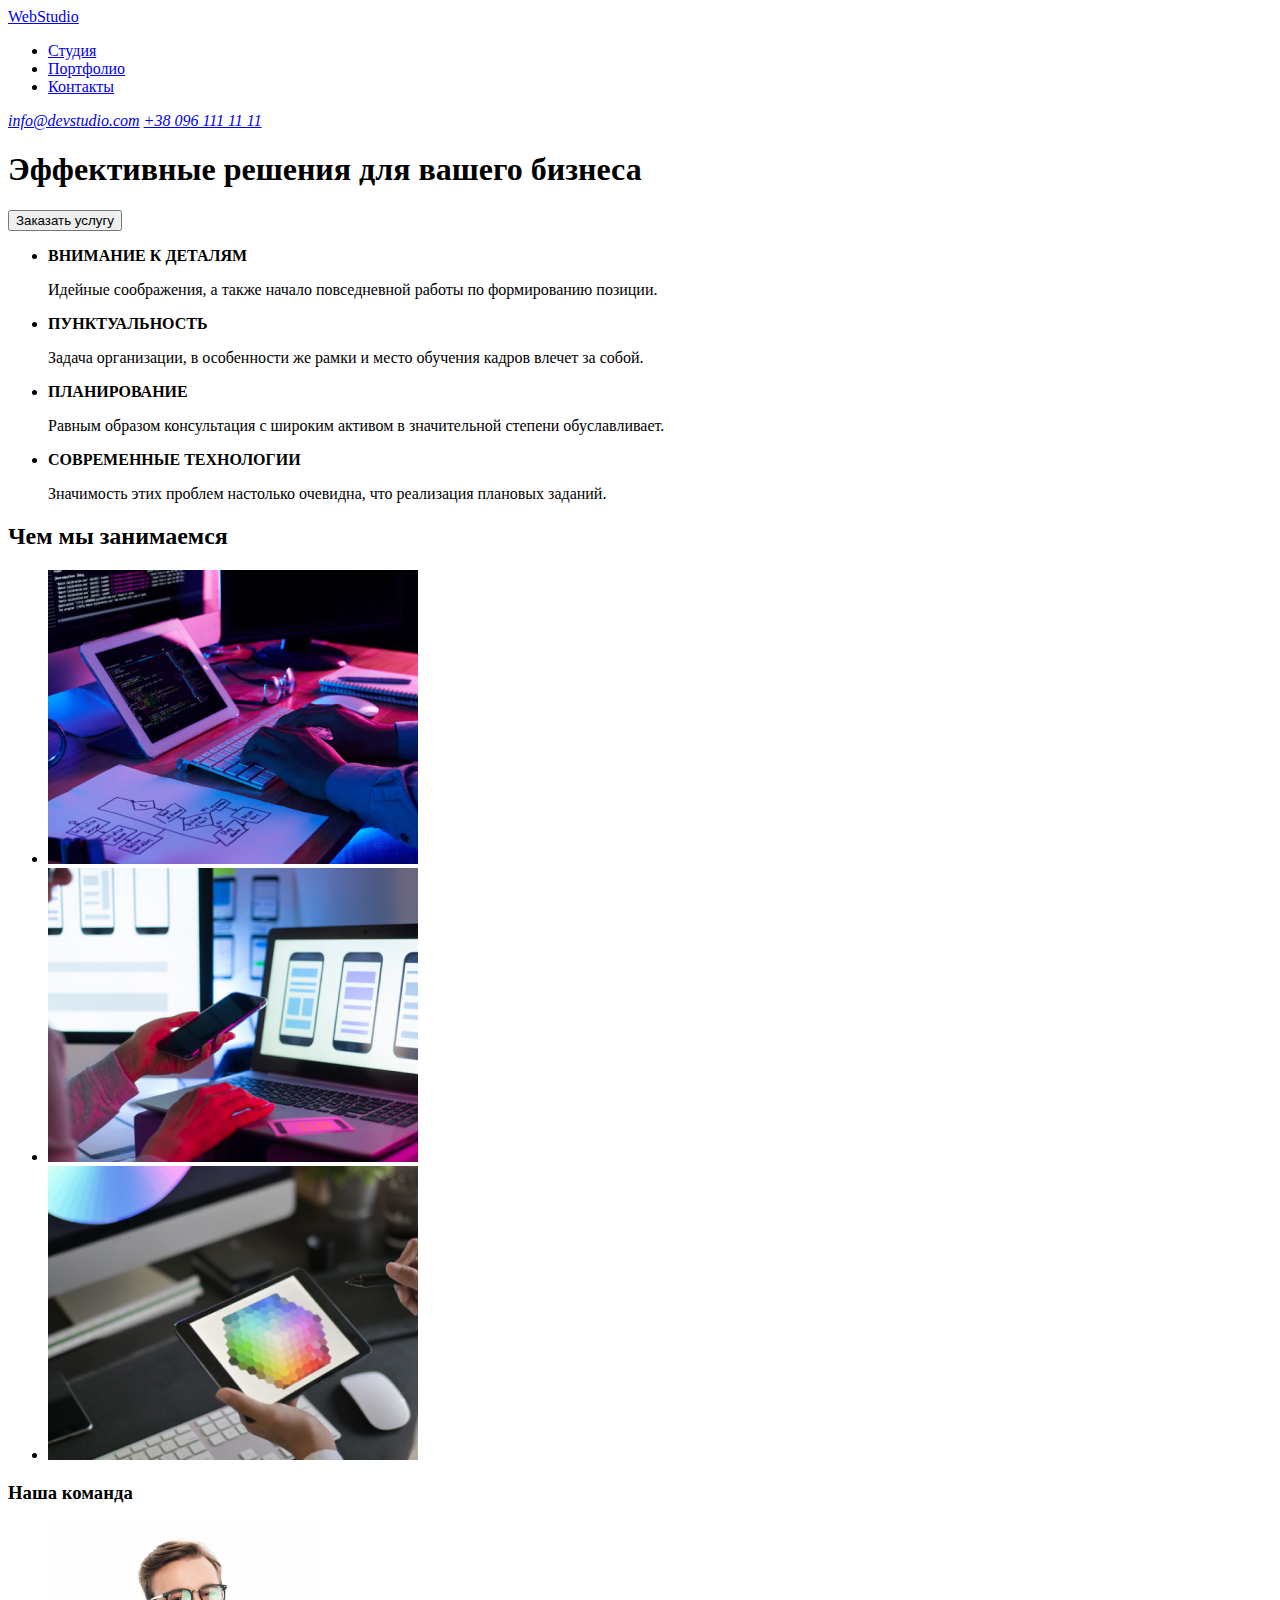
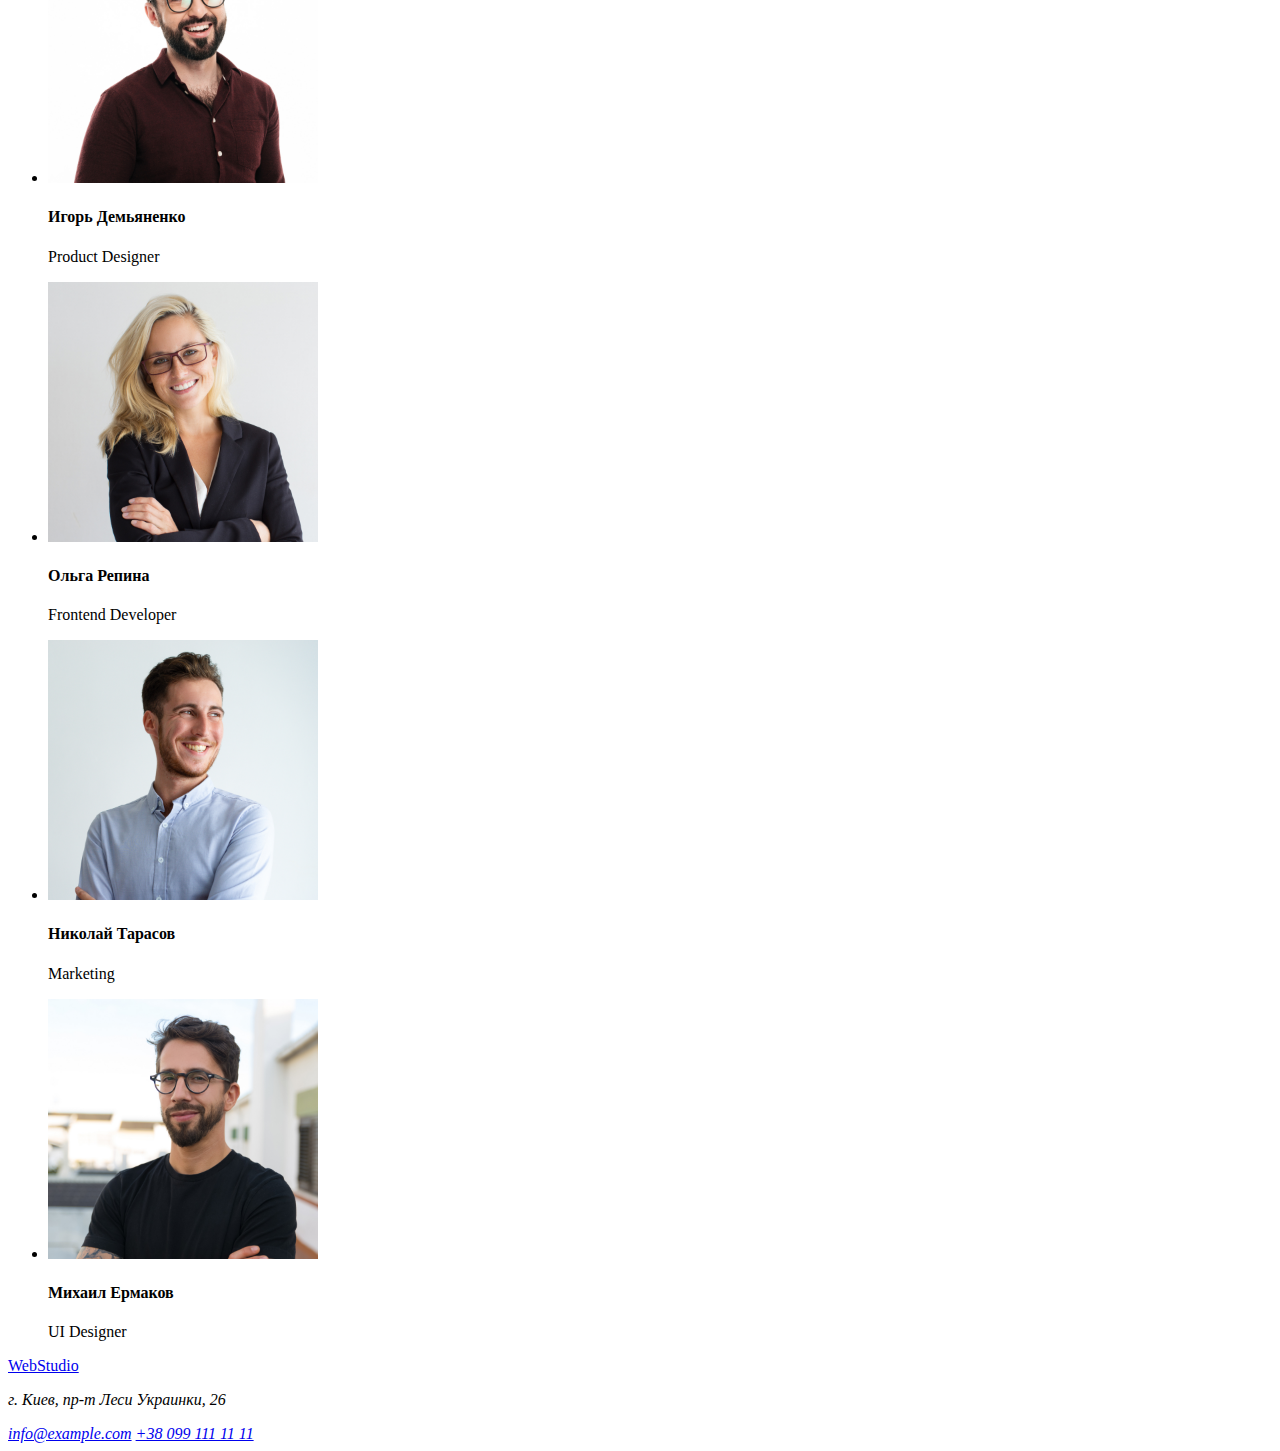
==== index.html @ f3173a62 "testing copied file" ====
<!DOCTYPE html>
<html lang="ru">
<head>
    <meta charset="UTF-8">
    <meta name="viewport" content="width=device-width, initial-scale=1.0">
    <title>WebStudio</title>
    <link rel="stylessheet" href='css/styles.css'/>
    <link rel="preconnect" href="https://fonts.gstatic.com">
    <link href="https://fonts.googleapis.com/css2?family=Raleway:wght@700&family=Roboto:wght@400;700;900&display=swap" rel="stylesheet">
</head>
<body>
    <header class="header">
        <nav class='site-nav'>
            <a href="./index.html"><span>WebStudio</span></a>
        <ul class="links">
            <li>
                <a href="#">Студия</a>
            </li>
            <li>
                <a href="#">Портфолио</a>
            </li>
            <li>
                <a href="#">Контакты</a>
            </li>
        </ul>
        </nav>
        <address>
            <a href="mailto:info@devstudio.com">info@devstudio.com</a>
            <a href="tel:+380961111111">+38 096 111 11 11</a>
        </address>
    </header>
<main> 
        <!--HERO-->
    <section>
        <div>
            <H1>Эффективные решения для вашего бизнеса</H1>
            <button type="button">Заказать услугу</button>
        </div>
    </section>
    <!--Особенности-->
    <section>
        <div>
            <ul>
                <li>
                    <b>ВНИМАНИЕ К ДЕТАЛЯМ</b>
                    <p>Идейные соображения, а также начало повседневной работы по формированию позиции.</p>
                </li>
                <li>
                    <b>ПУНКТУАЛЬНОСТЬ</b>
                    <p>Задача организации, в особенности же рамки и место обучения кадров влечет за собой.</p>
                </li>
                <li>
                    <b>ПЛАНИРОВАНИЕ</b>
                    <p>Равным образом консультация с широким активом в значительной степени обуславливает.</p>
                </li>
                <li>
                    <b>СОВРЕМЕННЫЕ ТЕХНОЛОГИИ</b>
                    <p>Значимость этих проблем настолько очевидна, что реализация плановых заданий.</p>
                </li>
            </ul>
    </section>
    <section>
                <H2>Чем мы занимаемся</H2>
            <ul>
                <li>
                    <img src="./images/computer.jpg" alt="компьютер" width="370" height="294">
                </li>
                <li>
                    <img src="./images/laptop.jpg" alt="ноутбук" width="370" height="294">
                </li>
                <li>
                    <img src="./images/tablet.jpg" alt="планшет" width="370" height="294">
                </li>
            </ul>
        </div>
    </section>
    <!--Our Team-->
        <section>
            <h3>Наша команда</h3>
            <ul>
                <li>
                    <img src="./images/igor.jpg" alt="Игорь" width="270" height="260">
                    <h4>Игорь Демьяненко</h4>
                    <p lang="en">Product Designer</p>
                 </li>
                <li>
                    <img src="./images/olga.jpg" alt="Ольга" width="270" height="260">
                    <h4>Ольга Репина</h4>
                    <p lang="en">Frontend Developer</p>
                </li>
                 <li>
                    <img src="./images/nikolay.jpg" alt="Николай" width="270" height="260">
                    <h4>Николай Тарасов</h4>
                    <p lang="en">Marketing</p>
                </li>
                <li>
                    <img src="./images/mixail.jpg" alt="Михаил" width="270" height="260">
                    <h4>Михаил Ермаков</h4>
                    <p lang="en">UI Designer</p>
                </li>
            </ul>
        </section>
</main>
<footer>
    <div>
        <a href="./index.html"><span>WebStudio</span></a>
        <address>
            <p>г. Киев, пр-т Леси Украинки, 26</p>
            <a href="mailto:info@example.com">info@example.com</a>
            <a href="tel:+380991111111">+38 099 111 11 11</a>
        </address>
    </div>
</footer>
</body>
</html>
---- css/styles.css ----
:root {
    --accent-color:
}

header {
    background-color: #fff;
}

.site-nav {
    font-family: Raleway;
    font-style: bold;
    Font-size: 26px;
    line-height: 1.19;
    text-align: left;
    vertical-align: top;
    letter-spacing: 3%;
}

body {
    background-color: #fff;

}
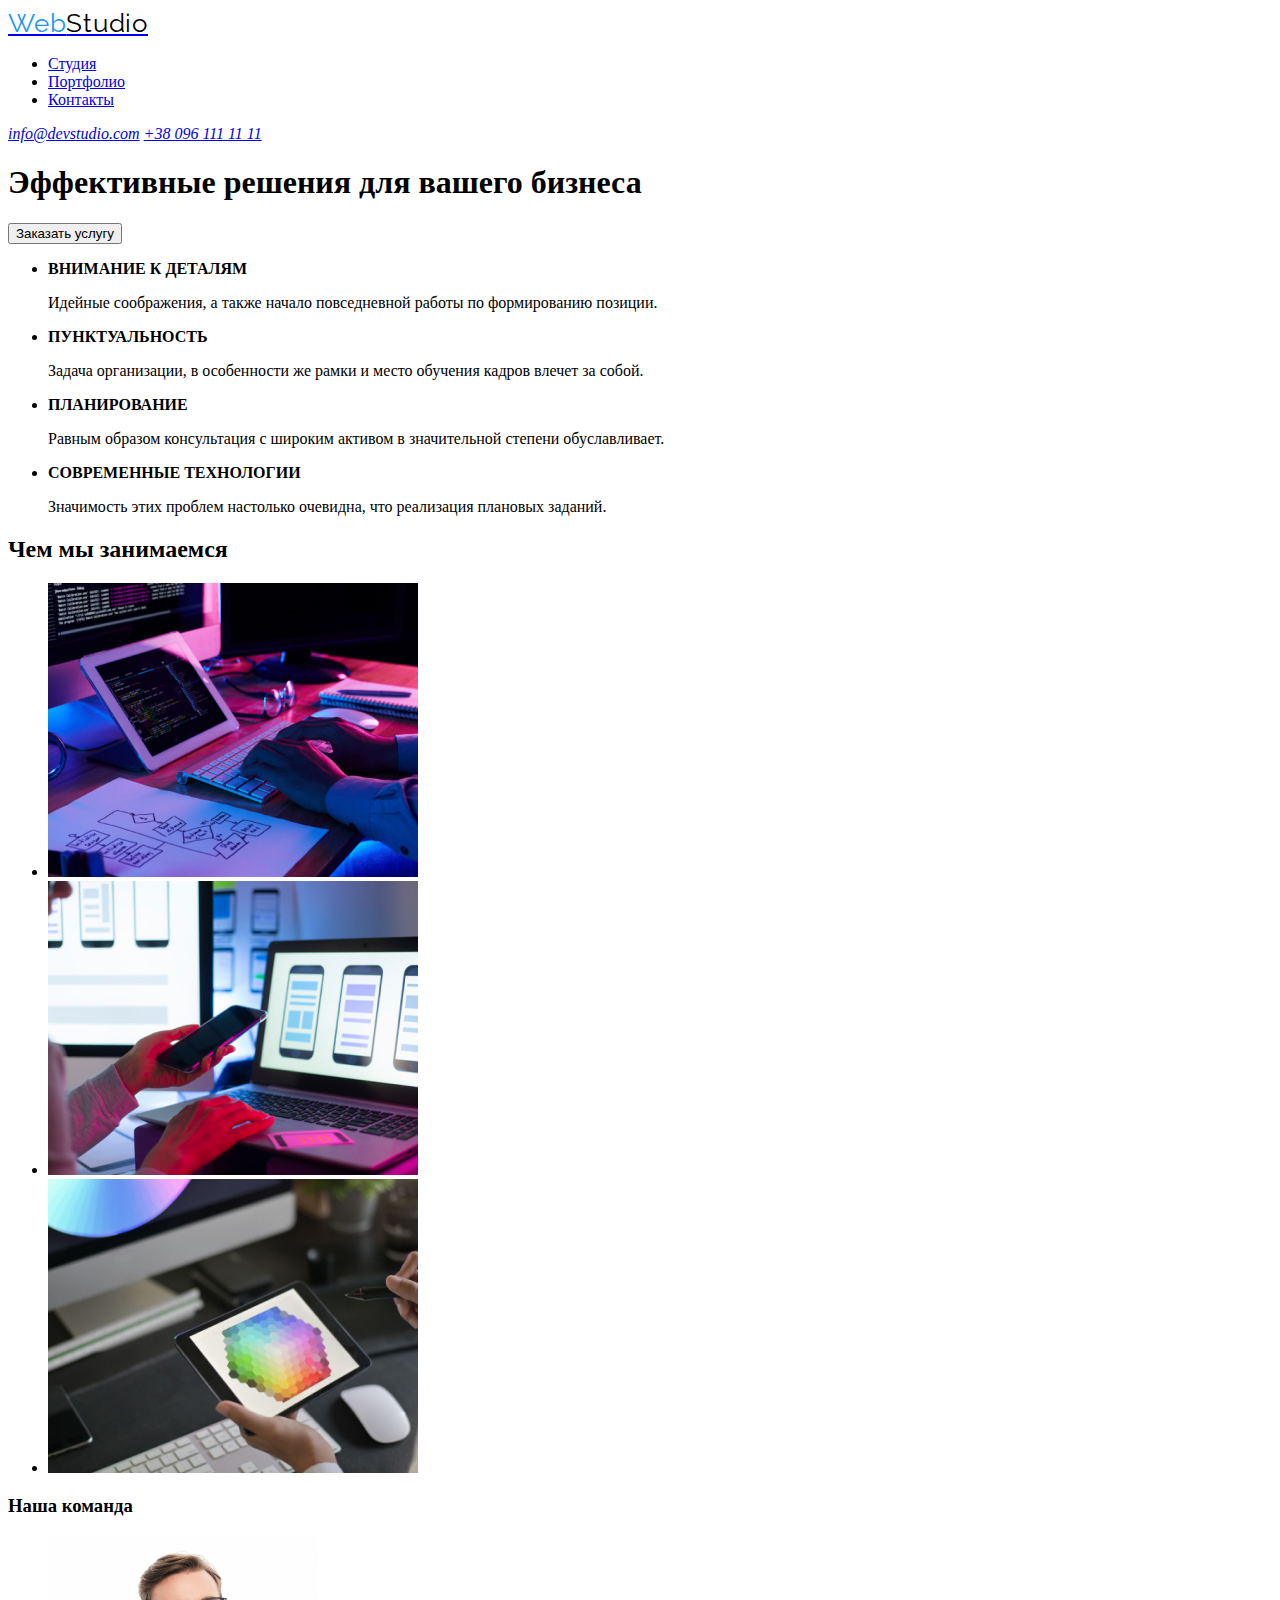
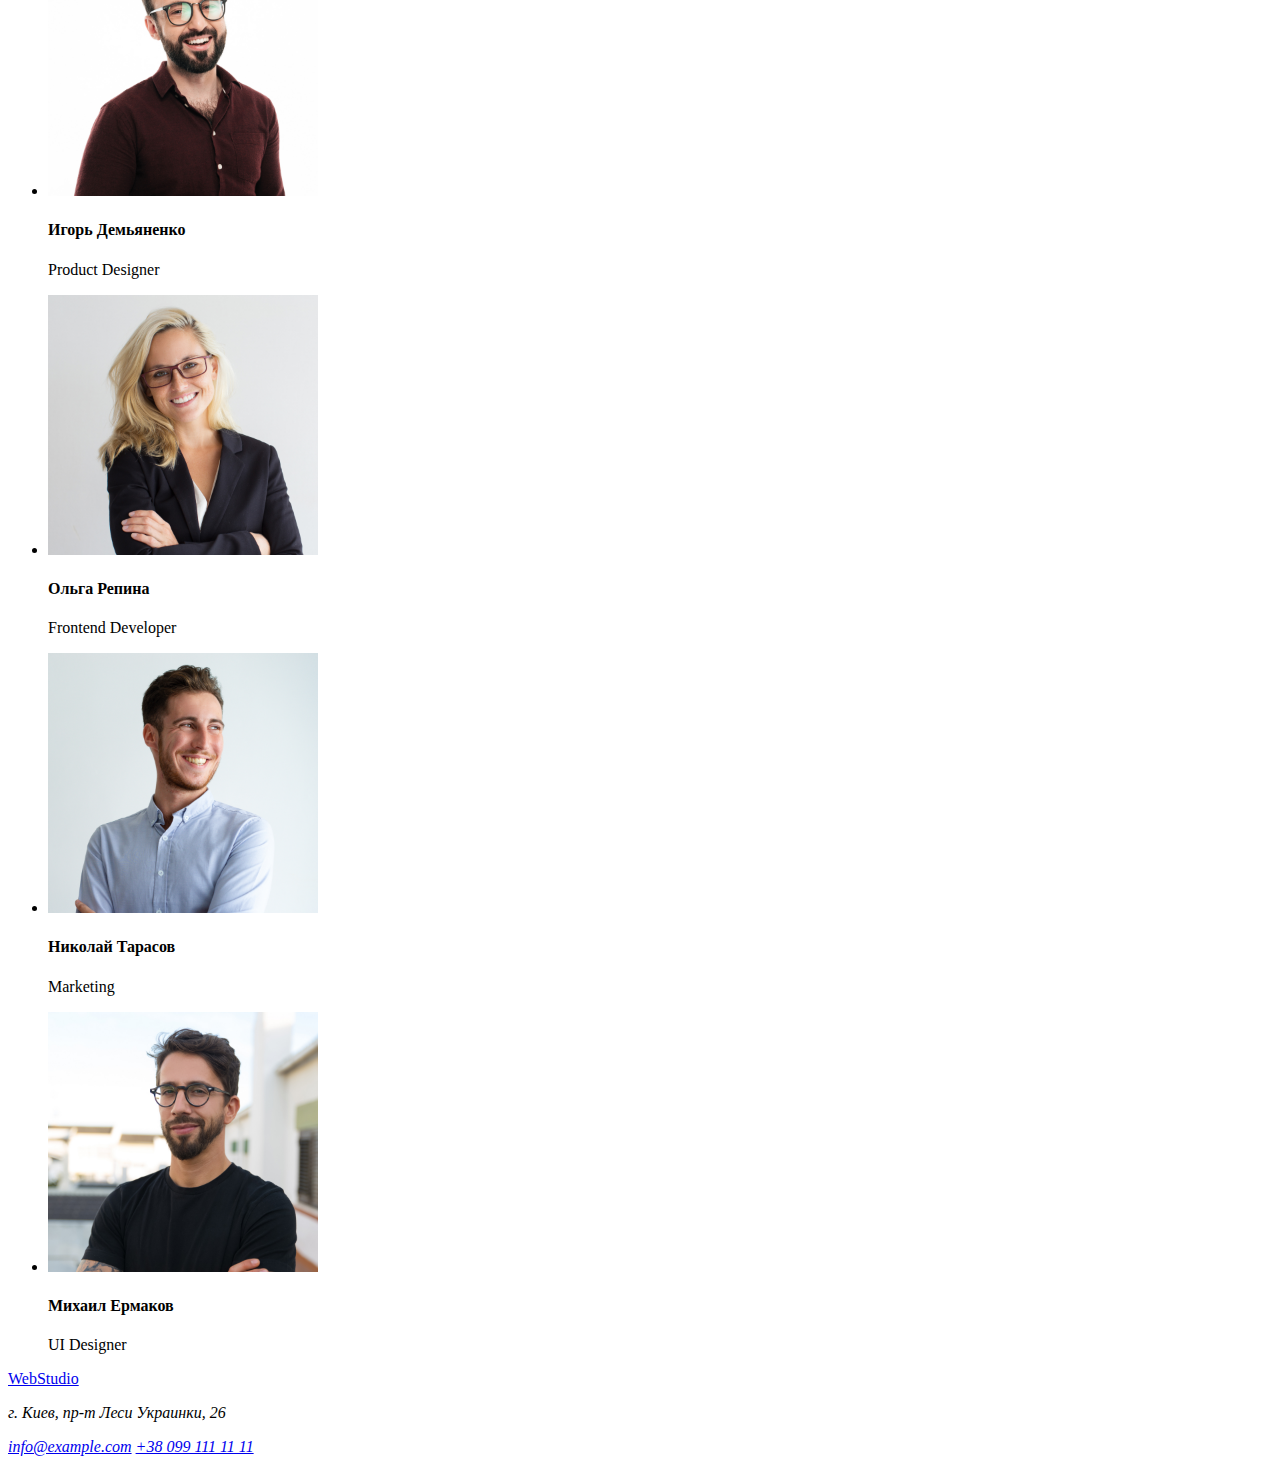
==== commit c835a39d: "quick stop" ====
--- a/index.html
+++ b/index.html
@@ -4,29 +4,29 @@
     <meta charset="UTF-8">
     <meta name="viewport" content="width=device-width, initial-scale=1.0">
     <title>WebStudio</title>
-    <link rel="stylessheet" href='css/styles.css'/>
+    <link rel="stylesheet" href='./css/styles.css'>
     <link rel="preconnect" href="https://fonts.gstatic.com">
     <link href="https://fonts.googleapis.com/css2?family=Raleway:wght@700&family=Roboto:wght@400;700;900&display=swap" rel="stylesheet">
 </head>
 <body>
     <header class="header">
         <nav class='site-nav'>
-            <a href="./index.html"><span>WebStudio</span></a>
+            <a class="logo-link" href="./index.html"><span class="Web">Web</span><span class="Studio">Studio</span></a>
         <ul class="links">
-            <li>
-                <a href="#">Студия</a>
+            <li class="nav-links">
+                <a class="nav-links" href="#">Студия</a>
             </li>
             <li>
-                <a href="#">Портфолио</a>
+                <a class="nav-links" href="#">Портфолио</a>
             </li>
             <li>
-                <a href="#">Контакты</a>
+                <a class="nav-links" href="#">Контакты</a>
             </li>
         </ul>
         </nav>
         <address>
-            <a href="mailto:info@devstudio.com">info@devstudio.com</a>
-            <a href="tel:+380961111111">+38 096 111 11 11</a>
+            <a class="email" href="mailto:info@devstudio.com">info@devstudio.com</a>
+            <a class= "phone" href="tel:+380961111111">+38 096 111 11 11</a>
         </address>
     </header>
 <main> 
--- a/css/styles.css
+++ b/css/styles.css
@@ -1,22 +1,36 @@
 :root {
-    --accent-color:
+    --accent-color: #2196F3;
 }
 
 header {
     background-color: #fff;
 }
 
-.site-nav {
-    font-family: Raleway;
+.logo-link {
+    font-family: 'Raleway', sans-serif;
+    font-weight: 400;
     font-style: bold;
     Font-size: 26px;
     line-height: 1.19;
     text-align: left;
     vertical-align: top;
-    letter-spacing: 3%;
+    letter-spacing: 0.03em;
 }
+.Web {
+    color: var(--accent-color);
+}
+.Studio{
+    color: #000000;
+}
+    
+.nav-links:hover,
+.nav-links:focus,
+.email:hover,
+.email:focus,
+.phone:hover,
+.phone:focus,
 
 body {
-    background-color: #fff;
+    background-color: #ffff;
 
 }
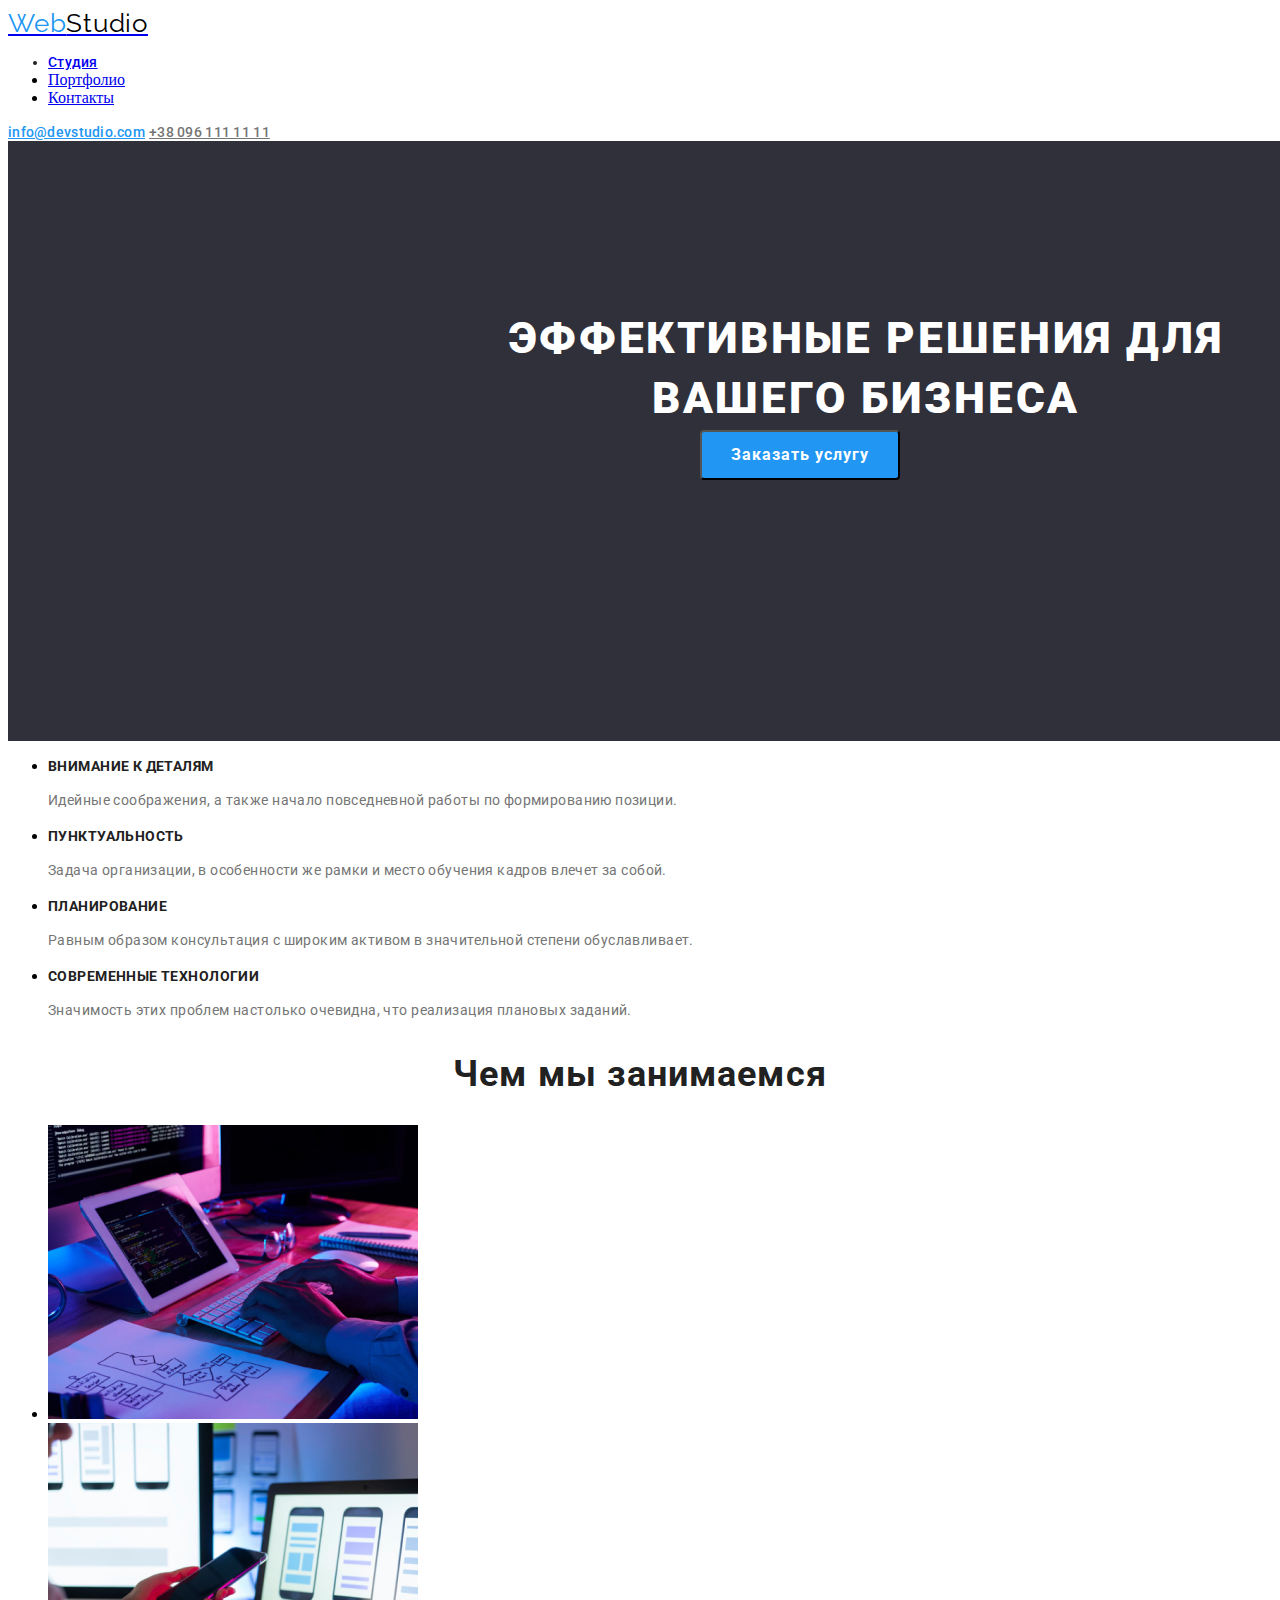
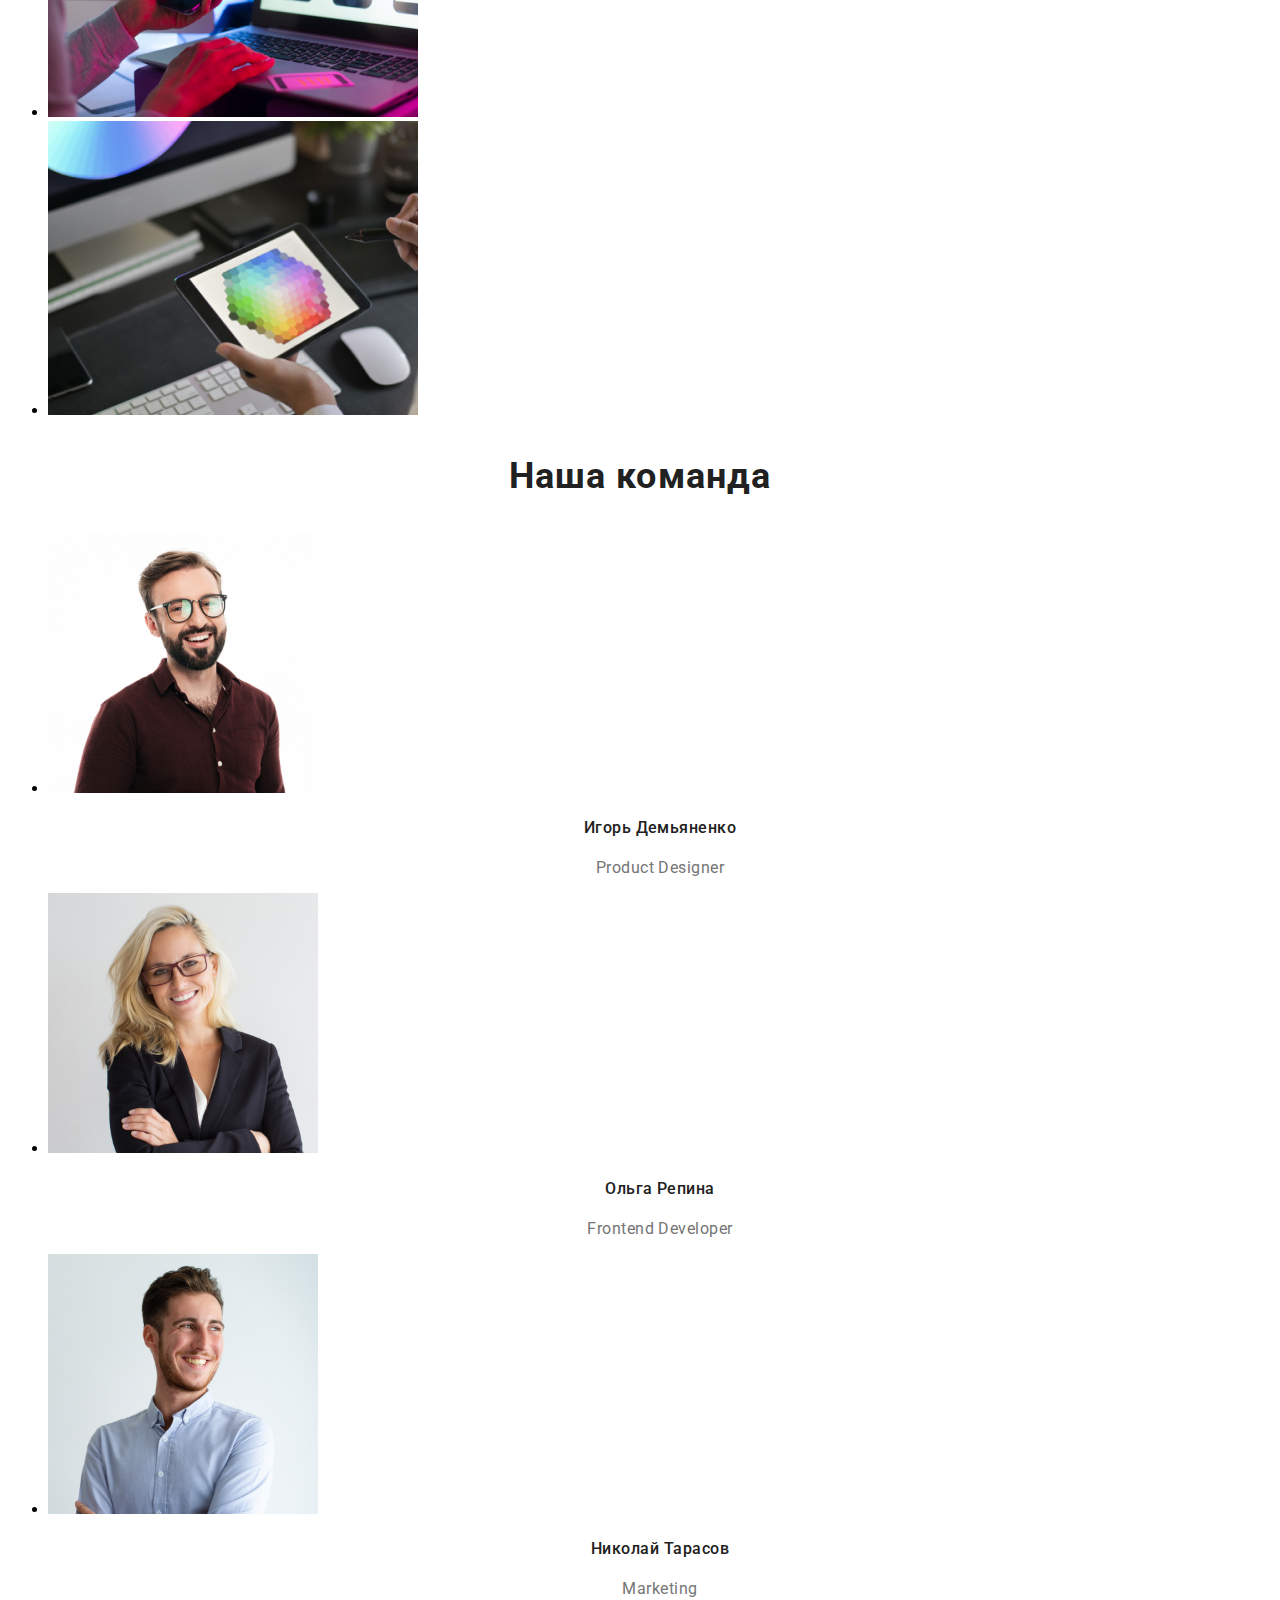
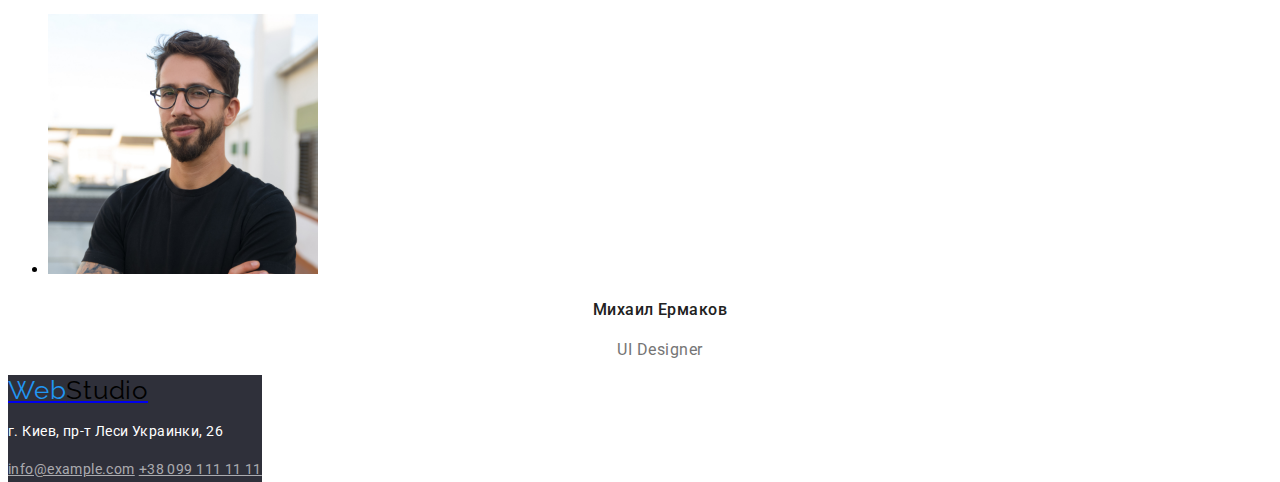
==== commit e65e978b: "index.html done" ====
--- a/index.html
+++ b/index.html
@@ -14,13 +14,13 @@
             <a class="logo-link" href="./index.html"><span class="Web">Web</span><span class="Studio">Studio</span></a>
         <ul class="links">
             <li class="nav-links">
-                <a class="nav-links" href="#">Студия</a>
+                <a class="nav-links-studio" href="#">Студия</a>
             </li>
             <li>
-                <a class="nav-links" href="#">Портфолио</a>
+                <a class="nav-links-portfolio" href="#">Портфолио</a>
             </li>
             <li>
-                <a class="nav-links" href="#">Контакты</a>
+                <a class="nav-links-contacts" href="#">Контакты</a>
             </li>
         </ul>
         </nav>
@@ -32,9 +32,9 @@
 <main> 
         <!--HERO-->
     <section>
-        <div>
-            <H1>Эффективные решения для вашего бизнеса</H1>
-            <button type="button">Заказать услугу</button>
+        <div class="hero">
+            <H1 class="hero-title">Эффективные решения для вашего бизнеса</H1>
+            <button class="button" type="button">Заказать услугу</button>
         </div>
     </section>
     <!--Особенности-->
@@ -42,33 +42,33 @@
         <div>
             <ul>
                 <li>
-                    <b>ВНИМАНИЕ К ДЕТАЛЯМ</b>
-                    <p>Идейные соображения, а также начало повседневной работы по формированию позиции.</p>
+                    <b class="b-heading">ВНИМАНИЕ К ДЕТАЛЯМ</b>
+                    <p class="text">Идейные соображения, а также начало повседневной работы по формированию позиции.</p>
                 </li>
                 <li>
-                    <b>ПУНКТУАЛЬНОСТЬ</b>
-                    <p>Задача организации, в особенности же рамки и место обучения кадров влечет за собой.</p>
+                    <b class="b-heading">ПУНКТУАЛЬНОСТЬ</b>
+                    <p class="text">Задача организации, в особенности же рамки и место обучения кадров влечет за собой.</p>
                 </li>
                 <li>
-                    <b>ПЛАНИРОВАНИЕ</b>
-                    <p>Равным образом консультация с широким активом в значительной степени обуславливает.</p>
+                    <b class="b-heading">ПЛАНИРОВАНИЕ</b>
+                    <p class="text">Равным образом консультация с широким активом в значительной степени обуславливает.</p>
                 </li>
                 <li>
-                    <b>СОВРЕМЕННЫЕ ТЕХНОЛОГИИ</b>
-                    <p>Значимость этих проблем настолько очевидна, что реализация плановых заданий.</p>
+                    <b class="b-heading">СОВРЕМЕННЫЕ ТЕХНОЛОГИИ</b>
+                    <p class="text">Значимость этих проблем настолько очевидна, что реализация плановых заданий.</p>
                 </li>
             </ul>
     </section>
     <section>
-                <H2>Чем мы занимаемся</H2>
+                <H2 class="pictures-heading">Чем мы занимаемся</H2>
             <ul>
-                <li>
+                <li class="image-computer">
                     <img src="./images/computer.jpg" alt="компьютер" width="370" height="294">
                 </li>
-                <li>
+                <li class="image-laptop">
                     <img src="./images/laptop.jpg" alt="ноутбук" width="370" height="294">
                 </li>
-                <li>
+                <li class="image-tablet">
                     <img src="./images/tablet.jpg" alt="планшет" width="370" height="294">
                 </li>
             </ul>
@@ -76,38 +76,38 @@
     </section>
     <!--Our Team-->
         <section>
-            <h3>Наша команда</h3>
+            <h3 class="team-heading">Наша команда</h3>
             <ul>
                 <li>
                     <img src="./images/igor.jpg" alt="Игорь" width="270" height="260">
-                    <h4>Игорь Демьяненко</h4>
-                    <p lang="en">Product Designer</p>
+                    <h4 class="name">Игорь Демьяненко</h4>
+                    <p class="profession" lang="en">Product Designer</p>
                  </li>
                 <li>
                     <img src="./images/olga.jpg" alt="Ольга" width="270" height="260">
-                    <h4>Ольга Репина</h4>
-                    <p lang="en">Frontend Developer</p>
+                    <h4 class="name">Ольга Репина</h4>
+                    <p class="profession" lang="en">Frontend Developer</p>
                 </li>
                  <li>
                     <img src="./images/nikolay.jpg" alt="Николай" width="270" height="260">
-                    <h4>Николай Тарасов</h4>
-                    <p lang="en">Marketing</p>
+                    <h4 class="name">Николай Тарасов</h4>
+                    <p class="profession" lang="en">Marketing</p>
                 </li>
                 <li>
                     <img src="./images/mixail.jpg" alt="Михаил" width="270" height="260">
-                    <h4>Михаил Ермаков</h4>
-                    <p lang="en">UI Designer</p>
+                    <h4 class="name">Михаил Ермаков</h4>
+                    <p class= "profession" lang="en">UI Designer</p>
                 </li>
             </ul>
         </section>
 </main>
 <footer>
-    <div>
-        <a href="./index.html"><span>WebStudio</span></a>
+    <div class="footer">
+        <a class="logo-link" href="./index.html"><span class="Web">Web</span><span class="Studio">Studio</span></a>
         <address>
-            <p>г. Киев, пр-т Леси Украинки, 26</p>
-            <a href="mailto:info@example.com">info@example.com</a>
-            <a href="tel:+380991111111">+38 099 111 11 11</a>
+            <p class="address">г. Киев, пр-т Леси Украинки, 26</p>
+            <a class="contact-info" href="mailto:info@example.com">info@example.com</a>
+            <a class="contact-info"href="tel:+380991111111">+38 099 111 11 11</a>
         </address>
     </div>
 </footer>
--- a/css/styles.css
+++ b/css/styles.css
@@ -4,6 +4,7 @@
 
 header {
     background-color: #fff;
+
 }
 
 .logo-link {
@@ -23,14 +24,167 @@
     color: #000000;
 }
     
+.nav-links {
+    font-family: 'Roboto', sans-serif;
+    font-style: normal;
+    font-weight: 500;
+    font-size: 14px;
+    line-height: 1.14;
+    letter-spacing: 0.02em;
+    color: #212121;
+}
 .nav-links:hover,
-.nav-links:focus,
+.nav-links:focus, 
+
+.email{
+    font-family: "roboto", sans-serif;
+    font-style: normal;
+    font-weight: 500;
+    font-size: 14px;
+    line-height: 1.14;
+    letter-spacing: 0.02em;
+    color: var(--accent-color);
+}
 .email:hover,
 .email:focus,
+
+.phone{
+    font-family: "roboto", sans-serif;
+    font-style: normal;
+    font-weight: 500;
+    font-size: 14px;
+    line-height: 1.14;
+    letter-spacing: 0.02em;
+    color: #757575;
+}
+
 .phone:hover,
 .phone:focus,
 
+.hero {
+    background-color: #2f303a;
+    width: 1600px;
+    height: 600px;
+    left: 0px;
+    top: 80px;
+}
+
+.hero-title{
+    font-family: "roboto", sans-serif;
+    font-style: normal;
+    font-weight: 900;
+    font-size: 44px;
+    line-height: 1.36;
+    text-align: center;
+    letter-spacing: 0.06em;
+    Text-transform: Uppercase;
+    color: #ffff;
+    position: absolute;
+    top:280px;
+    left: 452px;
+}
 body {
     background-color: #ffff;
+}
 
+.button {
+    font-family: "roboto", sans-serif;
+    font-style: normal;
+    font-weight: bold;
+    font-size: 16px;
+    line-height: 1.875;
+    text-align: center;
+    letter-spacing: 0.06em;
+    color: #fff;
+    background-color: var(--accent-color);
+    box-shadow: 0px, 4px, 4px, rgba(0,0,0,0.15);
+    border-radius: 4px;
+    position: absolute;
+    width: 200px;
+    height: 50px;
+    left: 700px;
+    top: 430px;
 }
+.b-heading {
+    position: abolute;
+    font-family: 'roboto', sans-serif;
+    font-style: normal;
+    font-weight: bold;
+    font-size: 14px;
+    line-height: 1.142;
+    letter-spacing: 0.03em;
+    text-transform: uppercase;
+    color: #212121;
+}
+.text {
+    position: abolute;
+    font-family: 'roboto', sans-serif;
+    font-style: normal;
+    font-weight: normal;
+    font-size: 14px;
+    line-height: 1.714;
+    letter-spacing: 0.03em;
+    color: #757575;
+}
+.pictures-heading{
+   font-family: 'roboto', sans-serif;
+    font-style: normal;
+    font-weight: bold;
+    font-size: 36px;
+    line-height: 1.17;
+    text-align: center;
+    letter-spacing: 0.03em;
+    color: #212121;
+}
+.team-heading{
+    font-family: 'roboto', sans-serif;
+    font-style: normal;
+    font-weight: bold;
+    font-size: 36px;
+    line-height: 1.17;
+    text-align: center;
+    letter-spacing: 0.03em;
+    color: #212121;
+}
+.name{
+    font-family: 'roboto', sans-serif;
+    font-style: normal;
+    font-weight: 500;
+    font-size: 16px;
+    line-height: 1.1875;
+    text-align: center;
+    letter-spacing: 0.03em;
+    color: #212121;
+}
+.profession{
+    font-family: 'roboto', sans-serif;
+    font-style: normal;
+    font-weight: normal;
+    font-size: 16px;
+    line-height: 1.1875;
+    text-align: center;
+    letter-spacing: 0.03em;
+    color: #757575;
+}
+.footer{
+    position:absolute;
+    background: #2F303A;
+}
+.address{
+    font-family: 'roboto', sans-serif;
+    font-style: normal;
+    font-weight: normal;
+    font-size: 14px;
+    line-height: 1.714;
+    letter-spacing: 0.03em;
+    color: #ffff;
+}
+.contact-info{
+    font-family: 'roboto', sans-serif;
+    font-style: normal;
+    font-weight: normal;
+    font-size: 14px;
+    line-height: 1.714;
+    letter-spacing: 0.03em;
+    color: rgba(255,255,255,0.6);
+}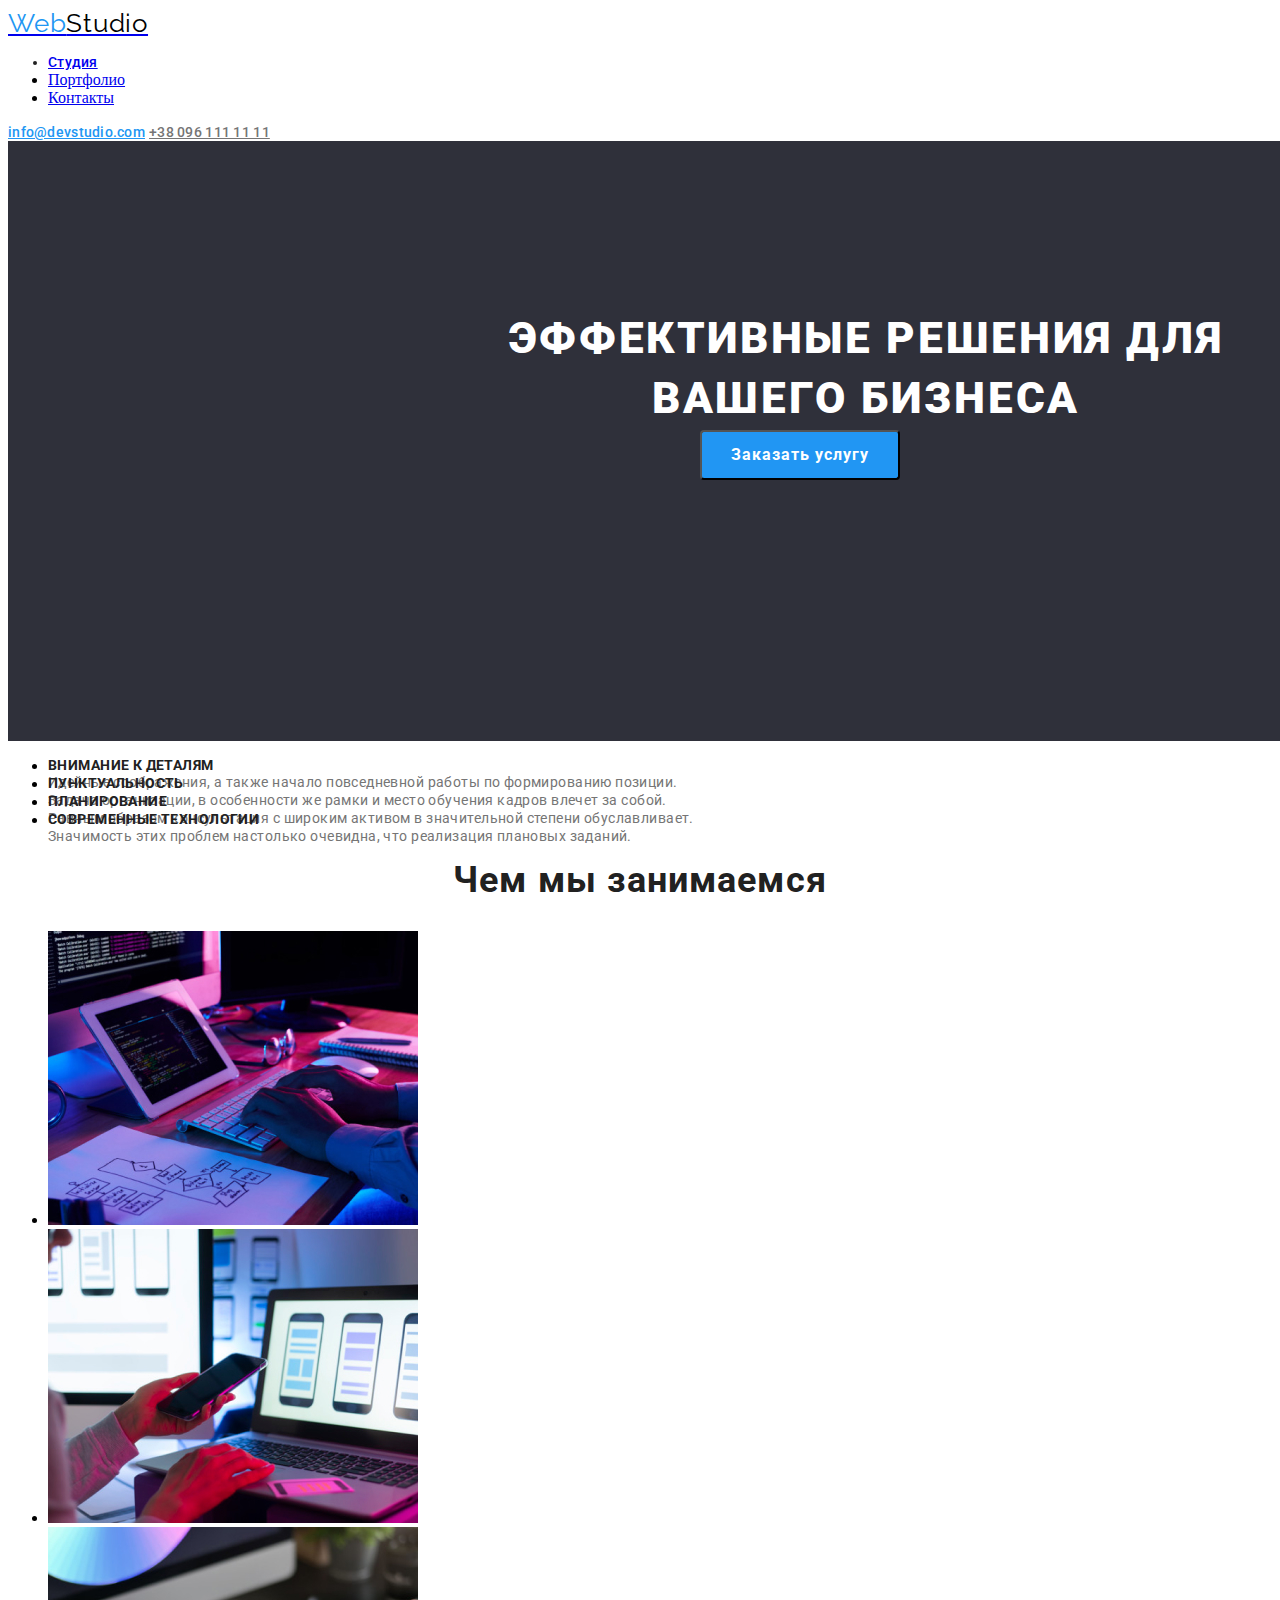
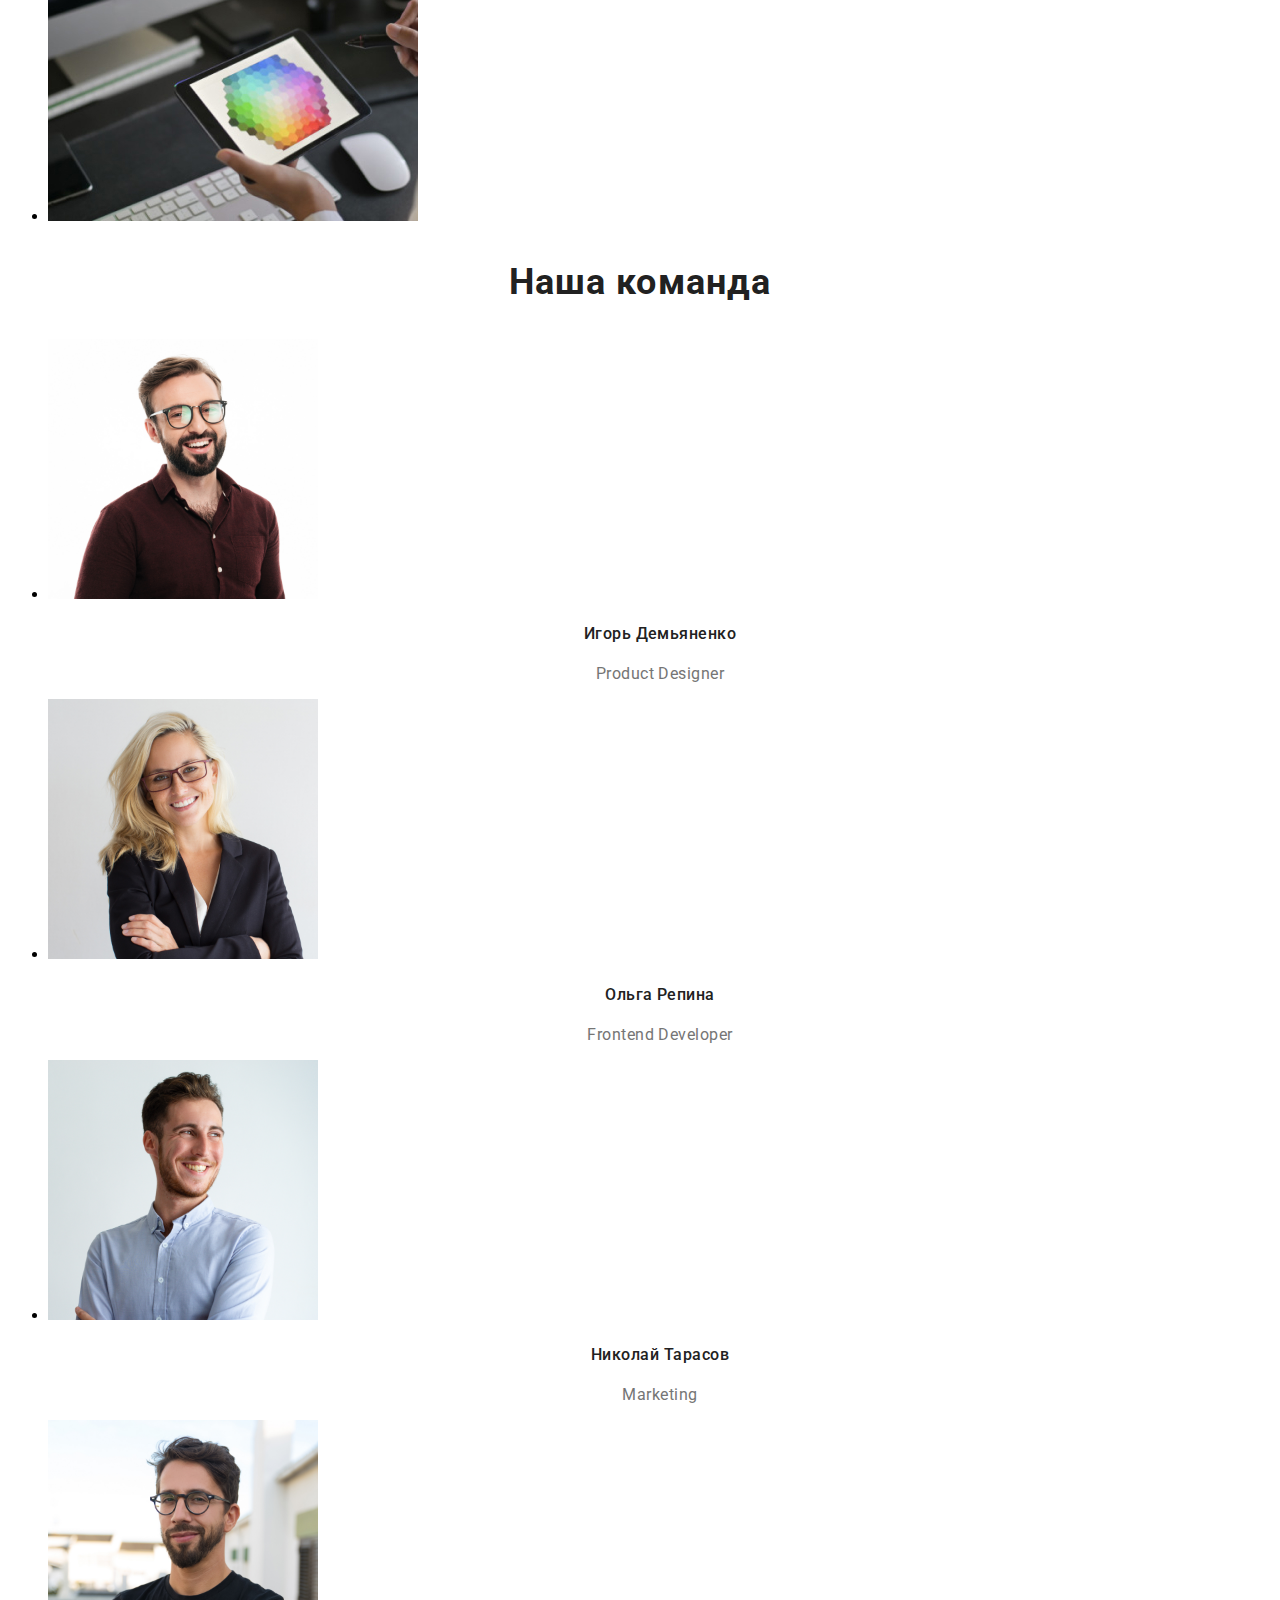
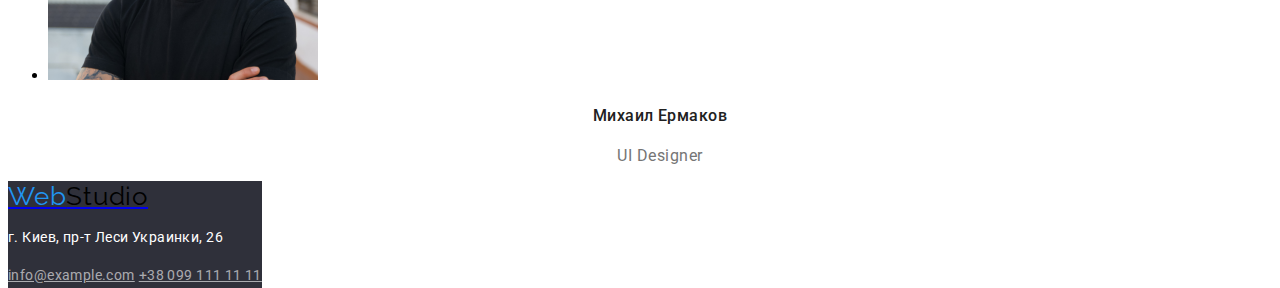
==== commit 1a709804: "hw 2 done" ====
--- a/index.html
+++ b/index.html
@@ -58,8 +58,10 @@
                     <p class="text">Значимость этих проблем настолько очевидна, что реализация плановых заданий.</p>
                 </li>
             </ul>
+        </div>
     </section>
     <section>
+        <div>
                 <H2 class="pictures-heading">Чем мы занимаемся</H2>
             <ul>
                 <li class="image-computer">
@@ -81,22 +83,22 @@
                 <li>
                     <img src="./images/igor.jpg" alt="Игорь" width="270" height="260">
                     <h4 class="name">Игорь Демьяненко</h4>
-                    <p class="profession" lang="en">Product Designer</p>
+                    <p class="description" lang="en">Product Designer</p>
                  </li>
                 <li>
                     <img src="./images/olga.jpg" alt="Ольга" width="270" height="260">
                     <h4 class="name">Ольга Репина</h4>
-                    <p class="profession" lang="en">Frontend Developer</p>
+                    <p class="description" lang="en">Frontend Developer</p>
                 </li>
                  <li>
                     <img src="./images/nikolay.jpg" alt="Николай" width="270" height="260">
                     <h4 class="name">Николай Тарасов</h4>
-                    <p class="profession" lang="en">Marketing</p>
+                    <p class="description" lang="en">Marketing</p>
                 </li>
                 <li>
                     <img src="./images/mixail.jpg" alt="Михаил" width="270" height="260">
                     <h4 class="name">Михаил Ермаков</h4>
-                    <p class= "profession" lang="en">UI Designer</p>
+                    <p class= "description" lang="en">UI Designer</p>
                 </li>
             </ul>
         </section>
@@ -107,7 +109,7 @@
         <address>
             <p class="address">г. Киев, пр-т Леси Украинки, 26</p>
             <a class="contact-info" href="mailto:info@example.com">info@example.com</a>
-            <a class="contact-info"href="tel:+380991111111">+38 099 111 11 11</a>
+            <a class="contact-info" href="tel:+380991111111">+38 099 111 11 11</a>
         </address>
     </div>
 </footer>
--- a/css/styles.css
+++ b/css/styles.css
@@ -106,7 +106,7 @@
     top: 430px;
 }
 .b-heading {
-    position: abolute;
+    position: absolute;
     font-family: 'roboto', sans-serif;
     font-style: normal;
     font-weight: bold;
@@ -117,7 +117,7 @@
     color: #212121;
 }
 .text {
-    position: abolute;
+    position: absolute;
     font-family: 'roboto', sans-serif;
     font-style: normal;
     font-weight: normal;
@@ -156,7 +156,7 @@
     letter-spacing: 0.03em;
     color: #212121;
 }
-.profession{
+.description{
     font-family: 'roboto', sans-serif;
     font-style: normal;
     font-weight: normal;
@@ -187,4 +187,29 @@
     line-height: 1.714;
     letter-spacing: 0.03em;
     color: rgba(255,255,255,0.6);
+}
+.buttons {
+    font-family: "roboto", sans-serif;
+    font-style: normal;
+    font-weight: 500;
+    font-size: 16px;
+    line-height: 1.625;
+    text-align: center;
+    letter-spacing: 0.03em;
+    color: #212121;
+    background-color: #F5F4FA; 
+
+}
+.main-button{
+    font-family: "roboto", sans-serif;
+    font-style: normal;
+    font-weight: 500;
+    font-size: 16px;
+    line-height: 1.625;
+    text-align: center;
+    letter-spacing: 0.03em;
+    color: #fff;
+    background-color: var(--accent-color);
+    box-shadow: 0px 3px 1px rgba(0,0,0,0.1), 0px 1px 2px rgba(0,0,0,0.08), 0px, 2px, 2px rgba(0,0,0,0.12);
+    border-radius: 4px;
 }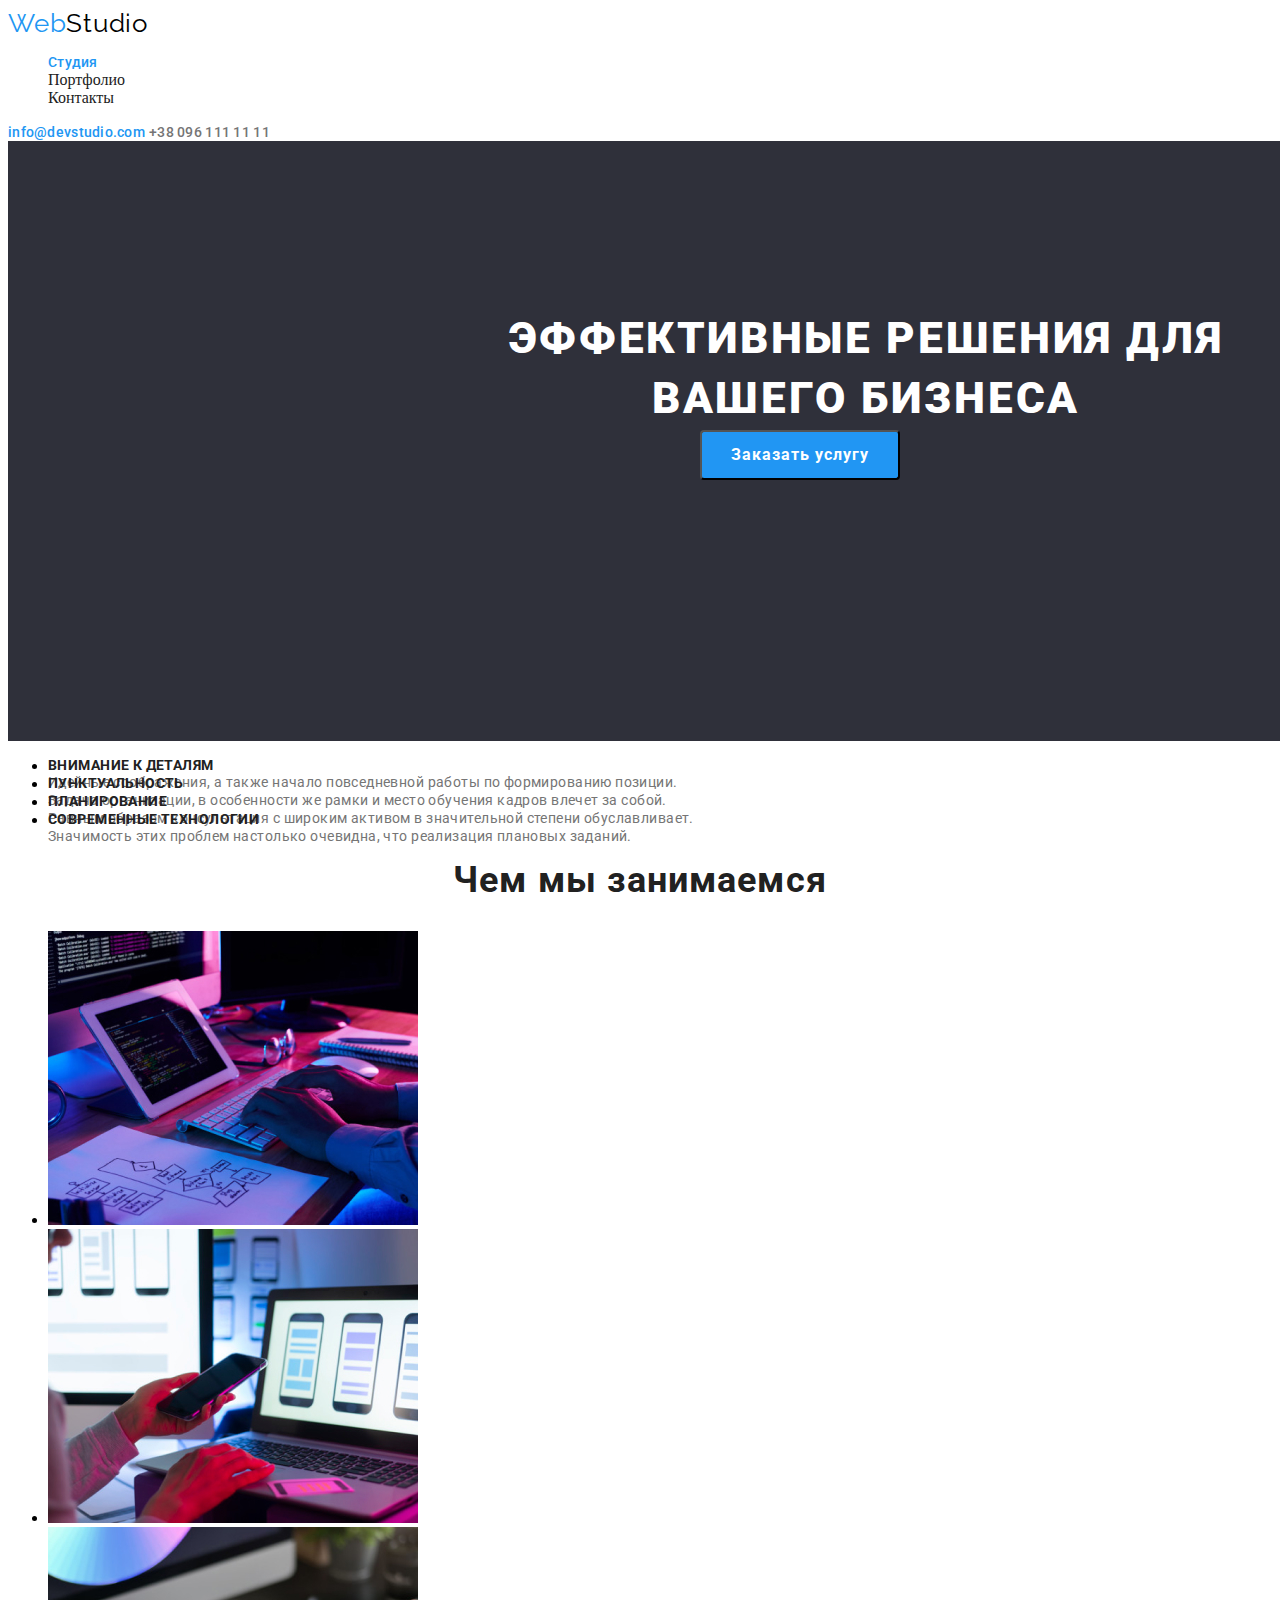
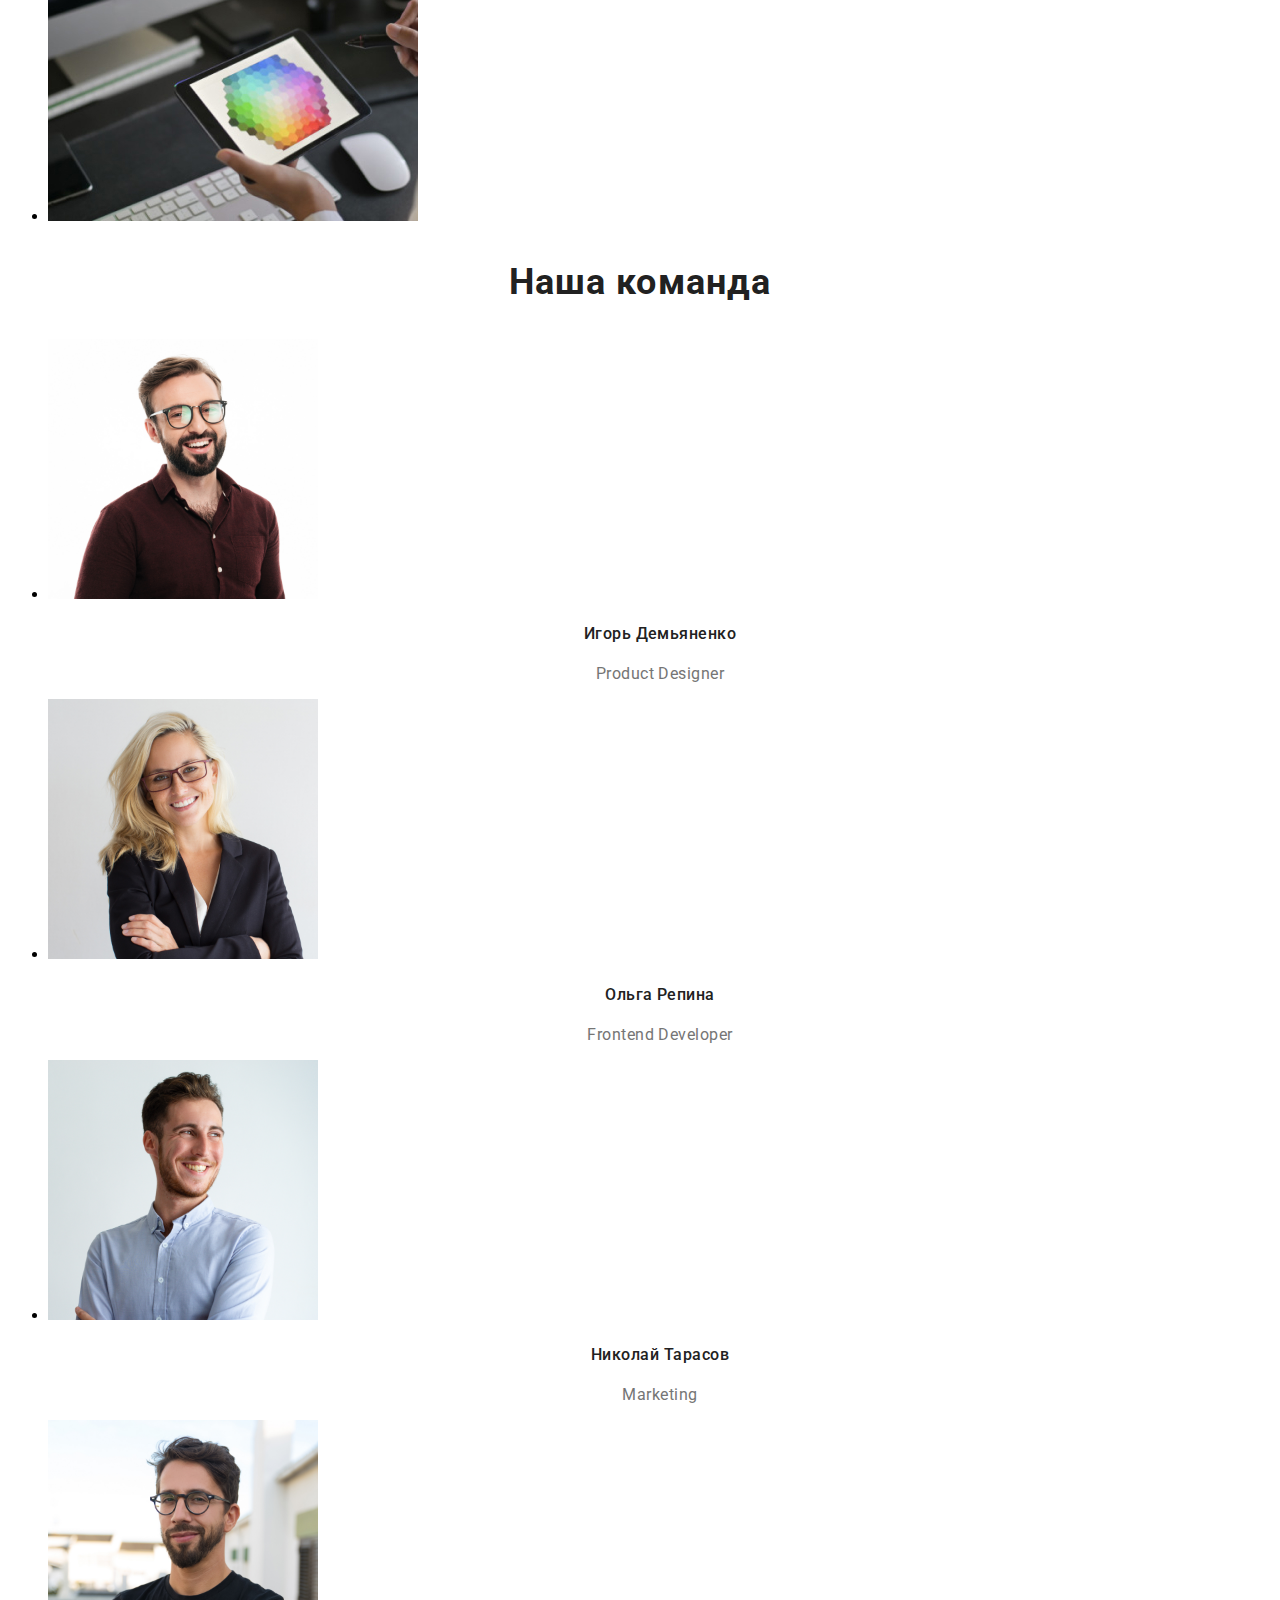
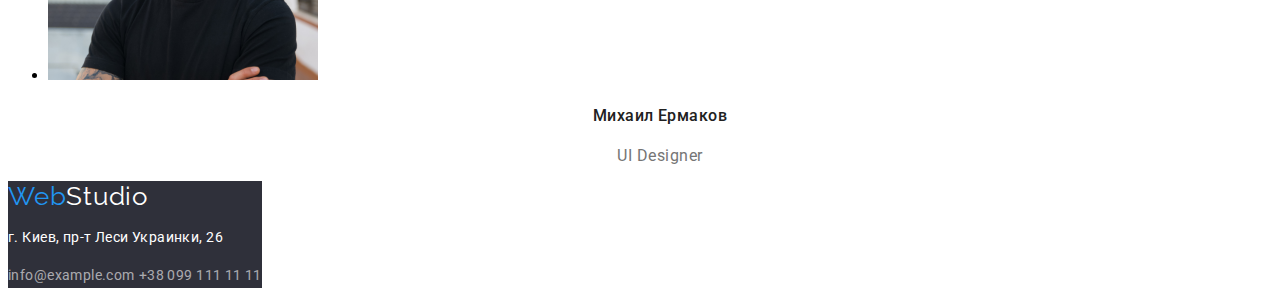
==== commit 77433867: "fixed mistakes 1" ====
--- a/index.html
+++ b/index.html
@@ -17,7 +17,7 @@
                 <a class="nav-links-studio" href="#">Студия</a>
             </li>
             <li>
-                <a class="nav-links-portfolio" href="#">Портфолио</a>
+                <a class="nav-links-portfolio" href="portfolio.html">Портфолио</a>
             </li>
             <li>
                 <a class="nav-links-contacts" href="#">Контакты</a>
@@ -105,7 +105,7 @@
 </main>
 <footer>
     <div class="footer">
-        <a class="logo-link" href="./index.html"><span class="Web">Web</span><span class="Studio">Studio</span></a>
+        <a class="logo-link" href="./index.html"><span class="Web">Web</span><span class="Studio-footer">Studio</span></a>
         <address>
             <p class="address">г. Киев, пр-т Леси Украинки, 26</p>
             <a class="contact-info" href="mailto:info@example.com">info@example.com</a>
--- a/css/styles.css
+++ b/css/styles.css
@@ -4,7 +4,6 @@
 
 header {
     background-color: #fff;
-
 }
 
 .logo-link {
@@ -16,12 +15,17 @@
     text-align: left;
     vertical-align: top;
     letter-spacing: 0.03em;
+    text-decoration: none;
 }
 .Web {
     color: var(--accent-color);
 }
 .Studio{
     color: #000000;
+}
+
+.links{
+    list-style-type: none;
 }
     
 .nav-links {
@@ -31,6 +35,19 @@
     font-size: 14px;
     line-height: 1.14;
     letter-spacing: 0.02em;
+}
+.nav-links-studio{
+    text-decoration: none;
+    color: var(--accent-color);
+}
+
+.nav-links-portfolio{
+    text-decoration: none;
+    color: #212121;
+}
+
+.nav-links-contacts{
+    text-decoration: none;
     color: #212121;
 }
 .nav-links:hover,
@@ -44,6 +61,7 @@
     line-height: 1.14;
     letter-spacing: 0.02em;
     color: var(--accent-color);
+    text-decoration: none;
 }
 .email:hover,
 .email:focus,
@@ -56,6 +74,7 @@
     line-height: 1.14;
     letter-spacing: 0.02em;
     color: #757575;
+    text-decoration: none;
 }
 
 .phone:hover,
@@ -187,6 +206,7 @@
     line-height: 1.714;
     letter-spacing: 0.03em;
     color: rgba(255,255,255,0.6);
+    text-decoration: none;
 }
 .buttons {
     font-family: "roboto", sans-serif;
@@ -212,4 +232,8 @@
     background-color: var(--accent-color);
     box-shadow: 0px 3px 1px rgba(0,0,0,0.1), 0px 1px 2px rgba(0,0,0,0.08), 0px, 2px, 2px rgba(0,0,0,0.12);
     border-radius: 4px;
+}
+
+.Studio-footer{
+    color: #fff;
 }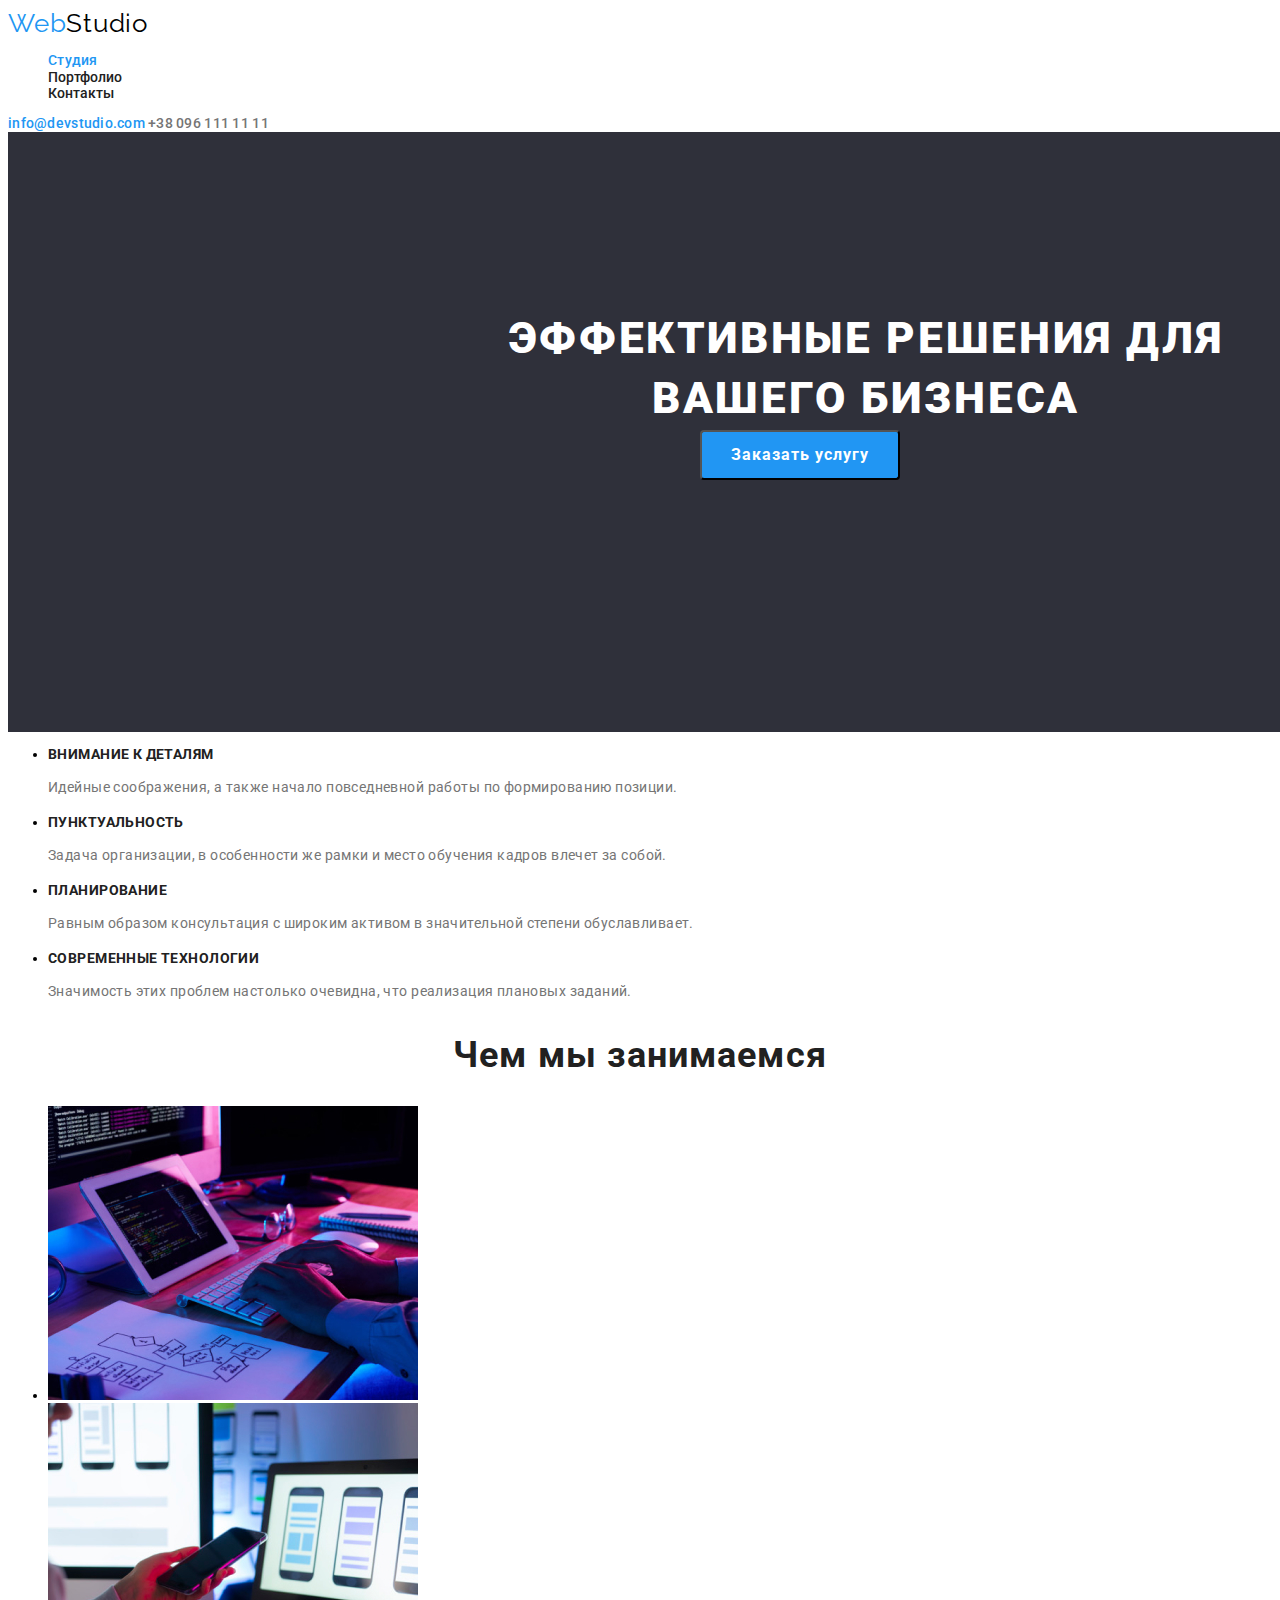
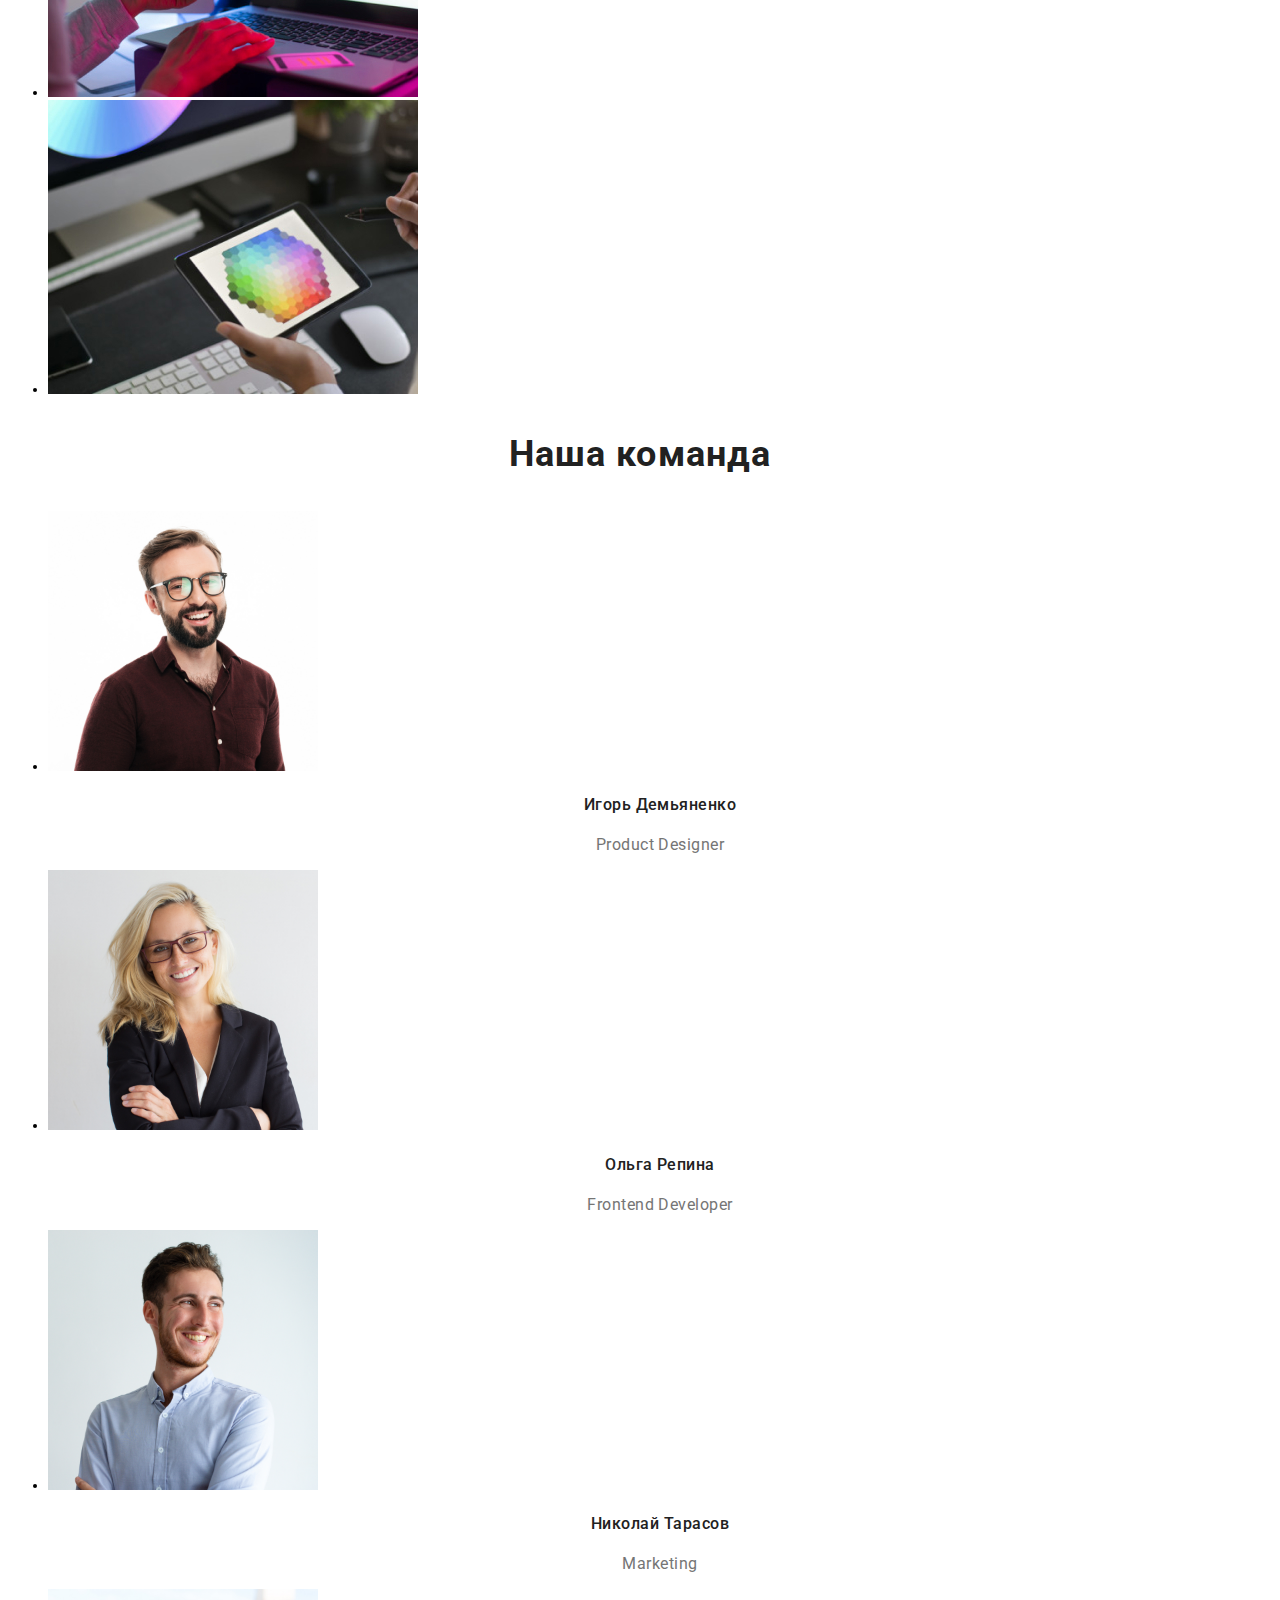
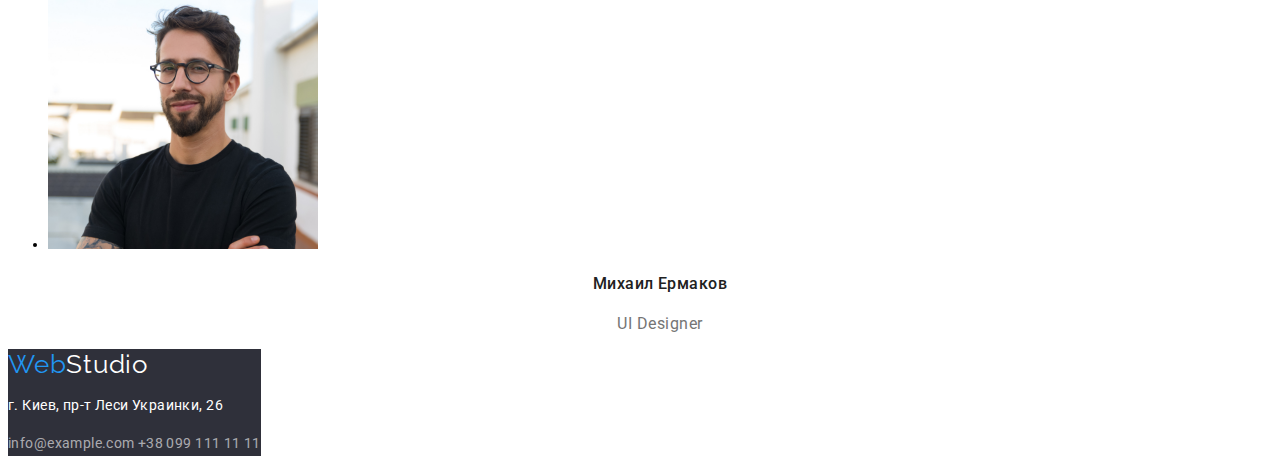
==== commit 7211e652: "correction #2" ====
--- a/index.html
+++ b/index.html
@@ -24,7 +24,7 @@
             </li>
         </ul>
         </nav>
-        <address>
+        <address class="address-header">
             <a class="email" href="mailto:info@devstudio.com">info@devstudio.com</a>
             <a class= "phone" href="tel:+380961111111">+38 096 111 11 11</a>
         </address>
--- a/css/styles.css
+++ b/css/styles.css
@@ -63,8 +63,8 @@
     color: var(--accent-color);
     text-decoration: none;
 }
-.email:hover,
-.email:focus,
+.address-header:hover,
+.address-header:focus,
 
 .phone{
     font-family: "roboto", sans-serif;
@@ -76,9 +76,6 @@
     color: #757575;
     text-decoration: none;
 }
-
-.phone:hover,
-.phone:focus,
 
 .hero {
     background-color: #2f303a;
@@ -104,6 +101,11 @@
 }
 body {
     background-color: #ffff;
+    font-family: 'Roboto', sans-serif;
+    font-style: normal;
+    font-weight: 500;
+    font-size: 14px;
+    list-style-type: none;
 }
 
 .button {
@@ -123,9 +125,9 @@
     height: 50px;
     left: 700px;
     top: 430px;
+    list-style-type: none;
 }
 .b-heading {
-    position: absolute;
     font-family: 'roboto', sans-serif;
     font-style: normal;
     font-weight: bold;
@@ -136,7 +138,6 @@
     color: #212121;
 }
 .text {
-    position: absolute;
     font-family: 'roboto', sans-serif;
     font-style: normal;
     font-weight: normal;
@@ -144,6 +145,10 @@
     line-height: 1.714;
     letter-spacing: 0.03em;
     color: #757575;
+}
+
+.picture-list{
+    list-style-type: none;
 }
 .pictures-heading{
    font-family: 'roboto', sans-serif;
@@ -174,6 +179,7 @@
     text-align: center;
     letter-spacing: 0.03em;
     color: #212121;
+    list-style-type: none;
 }
 .description{
     font-family: 'roboto', sans-serif;
@@ -184,6 +190,7 @@
     text-align: center;
     letter-spacing: 0.03em;
     color: #757575;
+    list-style-type: none;
 }
 .footer{
     position:absolute;
@@ -218,7 +225,7 @@
     letter-spacing: 0.03em;
     color: #212121;
     background-color: #F5F4FA; 
-
+    list-style-type: none;
 }
 .main-button{
     font-family: "roboto", sans-serif;
@@ -232,6 +239,7 @@
     background-color: var(--accent-color);
     box-shadow: 0px 3px 1px rgba(0,0,0,0.1), 0px 1px 2px rgba(0,0,0,0.08), 0px, 2px, 2px rgba(0,0,0,0.12);
     border-radius: 4px;
+    list-style-type: none;
 }
 
 .Studio-footer{
